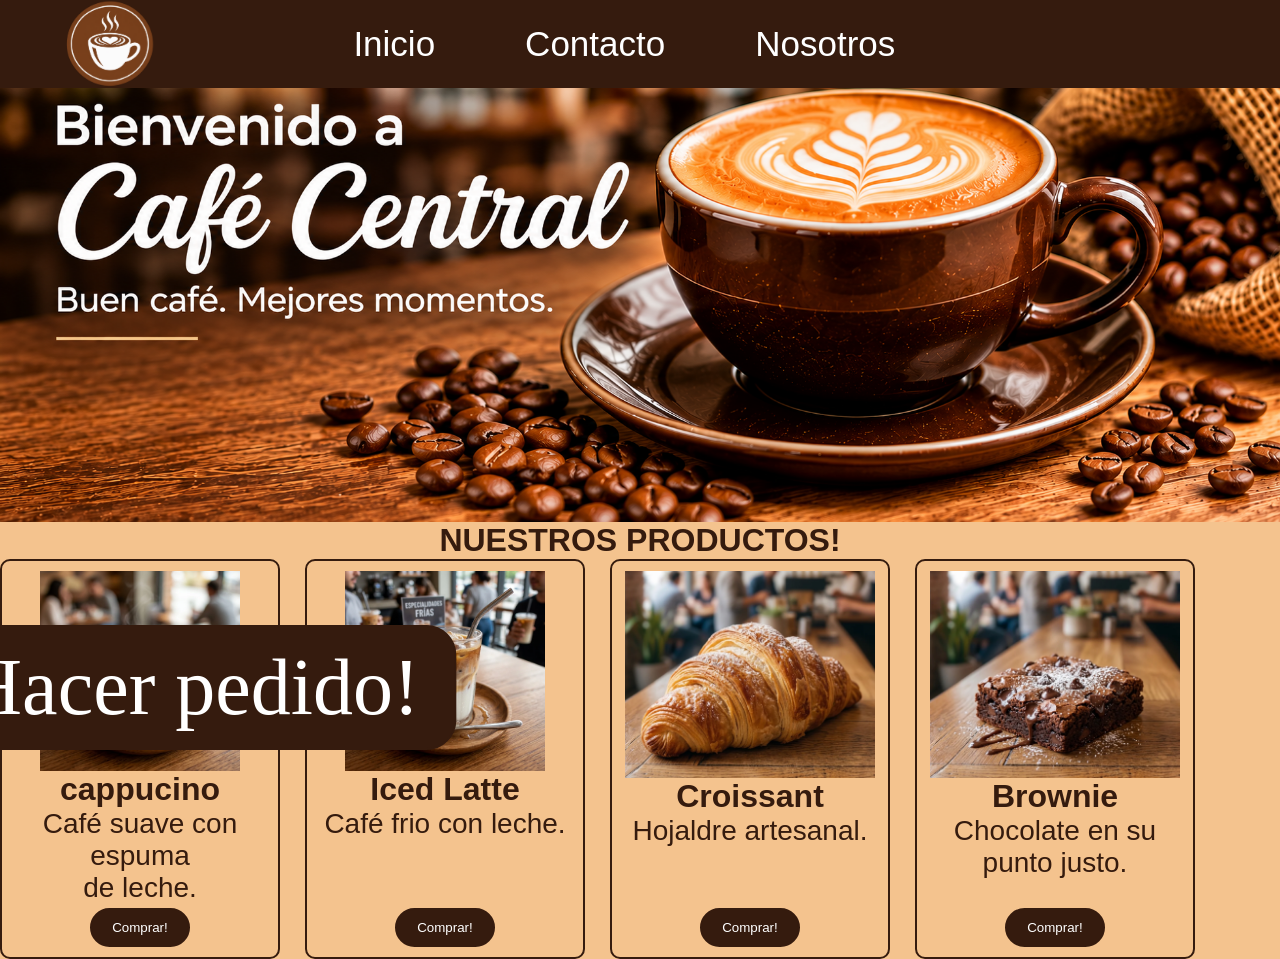
==== index.html @ 47ddc7c2 "creamos estructuras html y estilo css" ====
<!DOCTYPE html>
<html lang="es">
<head>
  <meta charset="UTF-8">
  <meta name="viewport" content="width=device-width, initial-scale=1.0">
  <title>Café Central</title>
  <link rel="shortcut icon" href="img/favicop.png" type="image/x-icon">
  <link rel="stylesheet" href="style.css">
</head>
<body>
  <header>
    <div class="encabezado">
      <img src="img/logo.png" alt="inicio">
      <nav class="menu">
        <a href="#">Inicio</a>
        <a href="#">Contacto</a>
        <a href="#">Nosotros</a>
      </nav>
    </div>
 </header>

<section class="seccion-portada">

    <div class="portada">
        <img src="img/CAFE_PORTADA.png" alt="portada">

        <button>Hacer pedido!</button>
    </div>

</section>

    <section class="seccion-procutos">

      <h2>NUESTROS PRODUCTOS!</h2> 
      <div class="PRODUCTOS">
      <ul>
        <li class="capuccino">
          <img src="img/cappuciono.webp" alt="cappuciono">
          <h2> cappucino</h2>
          <p>Café suave con espuma<br> de leche.</p>
           <button>
            <i class="fi fi-rr-shopping-cart"></i>
            Comprar!
          </button>
        </li>

        <li class="ice_latte">
          <img src="img/ice_latte.webp" alt="ice_latte">
          <h2> Iced Latte</h2>
          <p>Café frio con leche.</p>
          <button>
            <i class="fi fi-rr-shopping-cart"></i>
            Comprar!
          </button>
        </li>

      <li class="Croissant">
          <img src="img/Croissant.webp" alt="croissant">
          <h2> Croissant </h2>
          <p>Hojaldre artesanal.</p>
          <button>
            <i class="fi fi-rr-shopping-cart"></i>
            Comprar!
          </button>
      </li>
      
      <li class="Brownie">
          <img src="img/Brownie.webp" alt="Brownie">
          <h2>Brownie</h2>
          <p>Chocolate en su punto justo.</p>
          <button>
            <i class="fi fi-rr-shopping-cart"></i>
            Comprar!
          </button>
        </li>
      </ul>

    </section>

  </main>

  <footer>

  </footer>

  
</body>
</html>
---- style.css ----
* { 
  margin: 0;
  padding: 0;
  box-sizing: border-box;
 
}

body {
  font-family: Arial, Helvetica, sans-serif;
  background-color: #f4c38e;
  color: #351b0e;
}

header {
   background-color: #351b0e;
    padding: 15px 50px;
    position: fixed;
    top: 0;
    left: 0;
    width: 100%;
    z-index: 1000; 
}

.encabezado { 
  position: sticky;
  z-index: 1000;
  display: flex;
  align-items: center;
  width: 58px;
  height: 58px;
}

.encabezado img {
  position: fixed;
    width: 120px;
    height: 120px;
}

.encabezado nav {
  display: flex;
  padding: 0 480%;
  gap: 40px;
 
}

.encabezado a {
  text-decoration: none;
  color: white;
  font-size: 35px;
  padding: 12px 25px;
  border-radius: 30px;
}

.encabezado a:hover{
  background-color: #f4c38e;
  color: #351b0e;
  
}

.portada img {
    width: 100%;
    display: block;
    object-fit: cover;
}

.portada button {
    position: absolute;
    bottom: 150px;
    left: 15%;
    transform: translateX(-50%);

    background-color: #351b0e;
    font-size: 80px;
    font-family: Palace script MT;
    color: white;
    padding: 15px 35px;
    border: 2px solid #351b0e;
    border-radius: 30px;
    cursor: pointer;
    width: auto;
    z-index: 2;
}

h2 {
  text-align: center;
 font-size: xx-large;
  
}

.presentacion h1 {
  font-family: Palace script MT;
  font-size: 110px;
}

.seccion-procutos div {
  width: 100%;
  display: flex;
  align-items: center;
  font-size: 28px;
  border-radius: 70px;
}
.PRODUCTOS {
  display: flex;
  text-align: center;
  gap: 40px;
  border: 20px;
}

.PRODUCTOS ul {
    display: flex;
    gap: 25px;
    list-style: none;
}

.PRODUCTOS li {
    display: flex;
    flex-direction: column;
    align-items: center;
    text-align: center;
    border: 2px solid #351b0e;
    padding: 10px;
    border-radius: 10px;
    width: 280px;
    height: 400px;
}

.PRODUCTOS button {
    margin-top: auto;
    background-color: #351b0e;
    color: white;
    border: 2px solid #351b0e;
    padding: 10px 20px;
    border-radius: 20px;
    cursor: pointer;
    gap: 25px;
}
  


.capuccino img {
    width: 200px;
    height: auto;
}

.ice_latte img {
    width: 200px;
    height: auto;
}

.Croissant img {
    width: 250px;
    height: auto;
}

.Brownie img {
    width: 250px;
    height: auto;
}

.Croissant button {
   background-color: #351b0e;
    color: white;
    border: 2px solid #351b0e;
    padding: 10px 20px;
    border-radius: 20px;
    cursor: pointer;
}

.ice_latte button {
   background-color: #351b0e;
    color: white;
    border: 2px solid #351b0e;
    padding: 10px 20px;
    border-radius: 20px;
    cursor: pointer;
}

.capuccino button {
   background-color: #351b0e;
    color: white;
    border: 2px solid #351b0e;
    padding: 10px 20px;
    border-radius: 20px;
    cursor: pointer;
}

.Brownie button {
   background-color: #351b0e;
    color: white;
    border: 2px solid #351b0e;
    padding: 10px 20px;
    border-radius: 20px;
    cursor: pointer;
}

button:hover {
    background-color: #f4c38e;
    color: #351b0e;
}
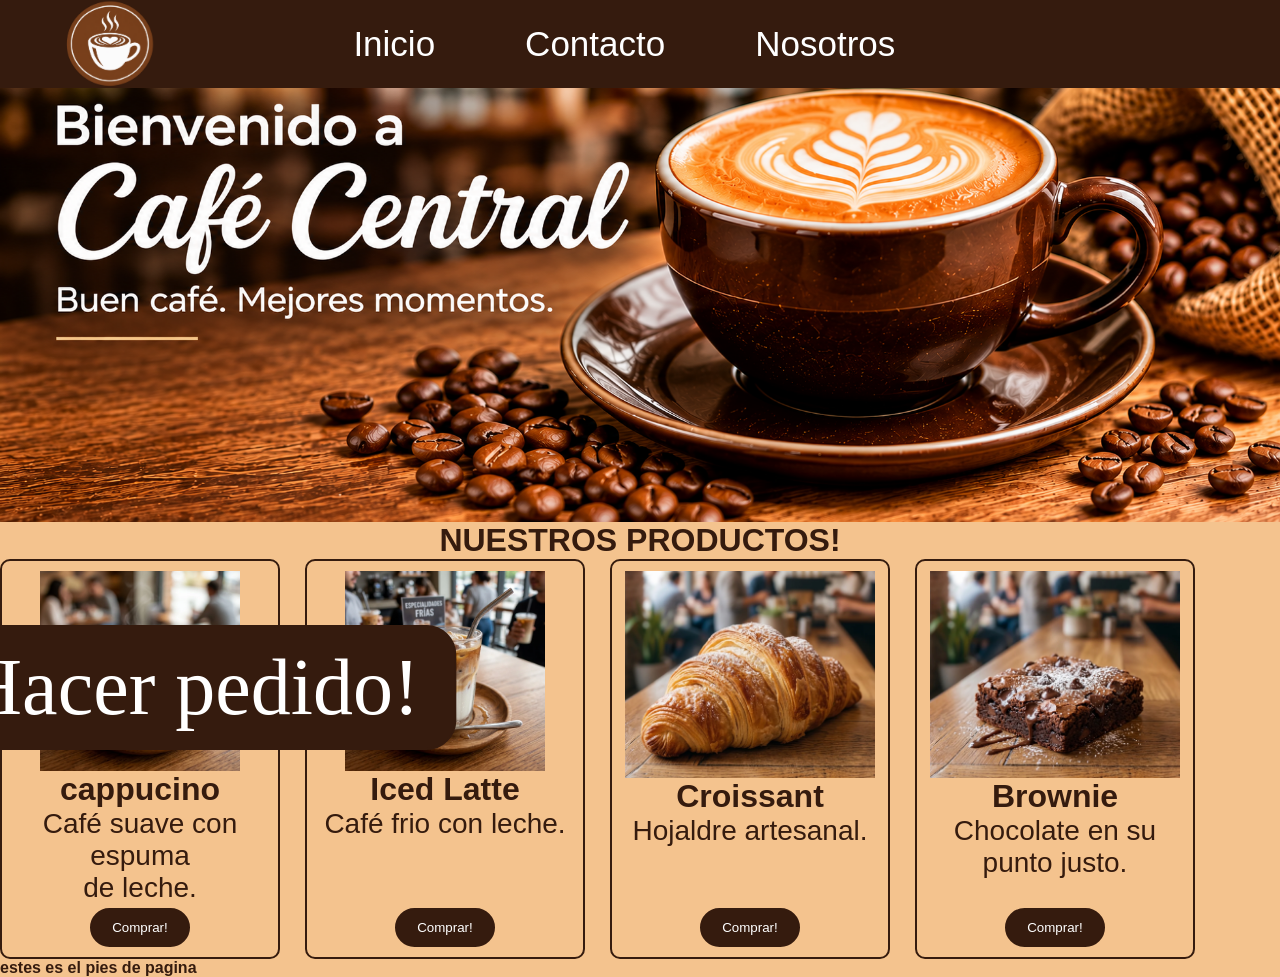
==== commit 3d46f3b4: "agregue un nuevo titulo en el footer" ====
--- a/index.html
+++ b/index.html
@@ -80,7 +80,7 @@
   </main>
 
   <footer>
-
+<h4>estes es el pies de pagina</h4>
   </footer>
 
   
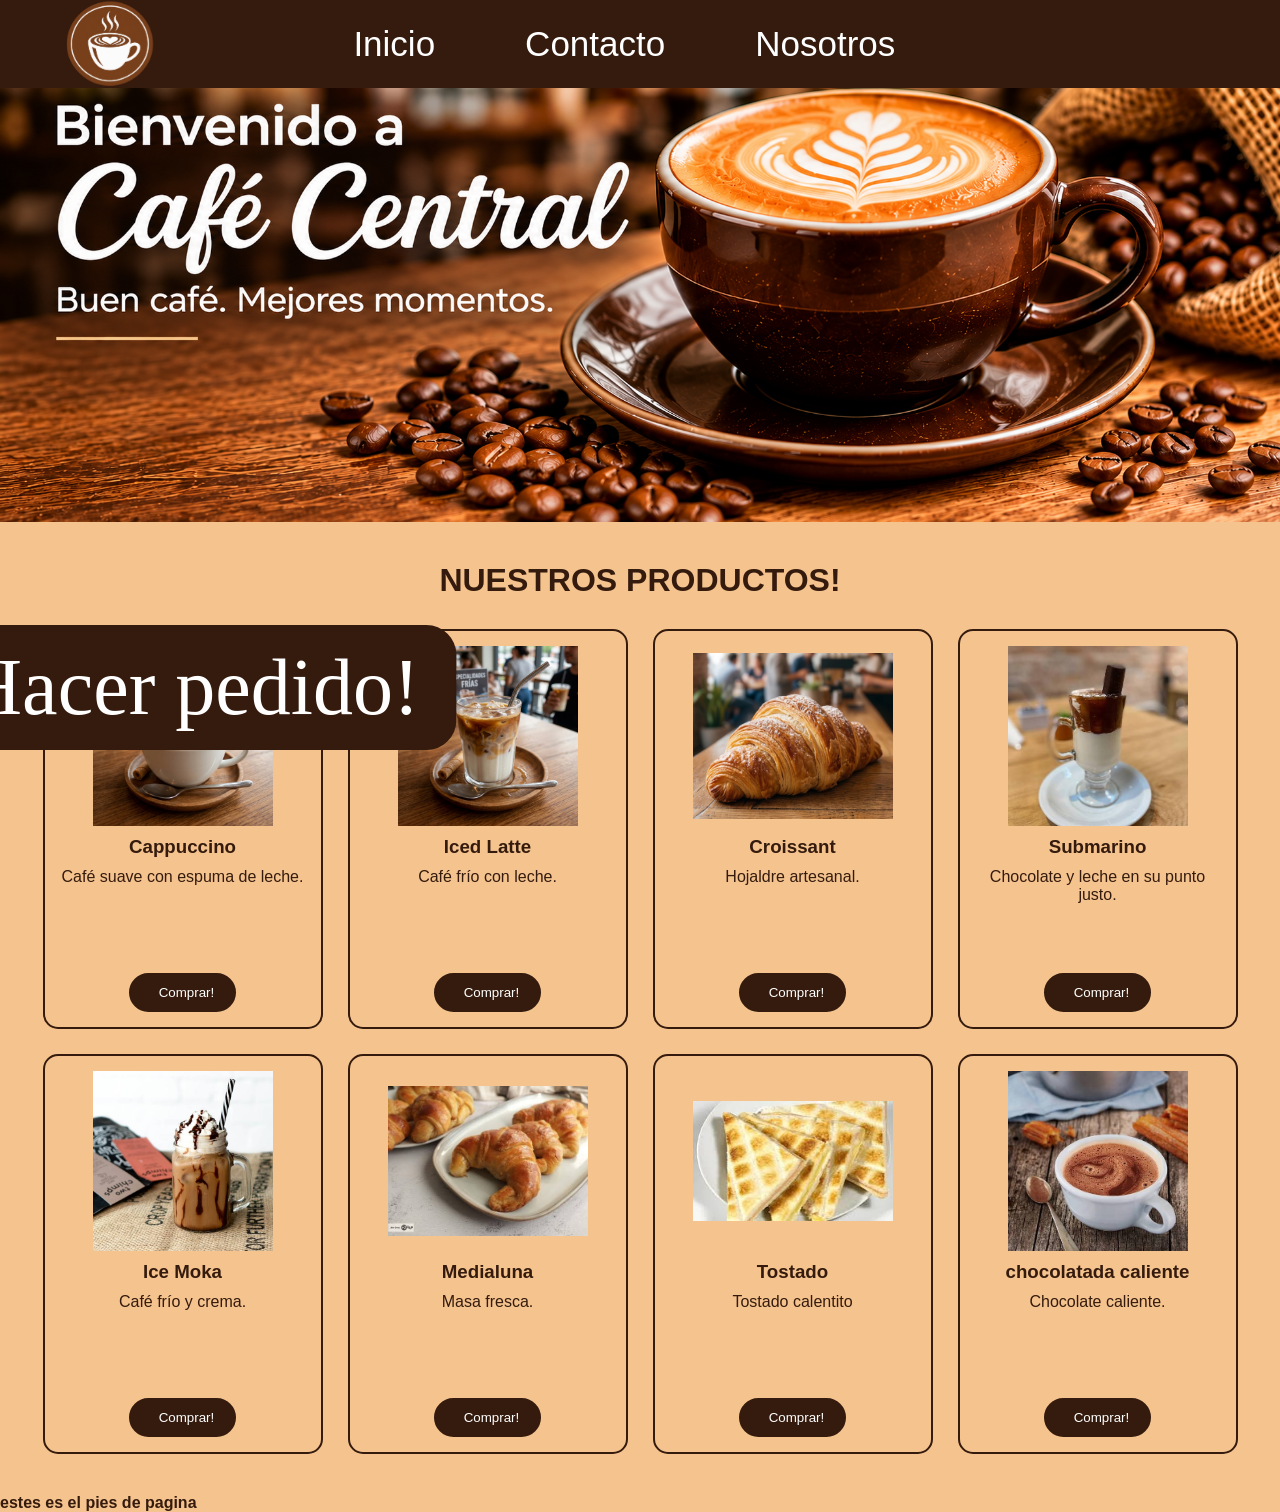
==== commit 9a4d8ba2: "se agrego modificaciones a nosotros, y productoss en pagina de inicio" ====
--- a/index.html
+++ b/index.html
@@ -6,15 +6,16 @@
   <title>Café Central</title>
   <link rel="shortcut icon" href="img/favicop.png" type="image/x-icon">
   <link rel="stylesheet" href="style.css">
+  <link rel='stylesheet' href='https://cdn-uicons.flaticon.com/3.0.0/uicons-regular-rounded/css/uicons-regular-rounded.css'>
 </head>
 <body>
   <header>
     <div class="encabezado">
       <img src="img/logo.png" alt="inicio">
       <nav class="menu">
-        <a href="#">Inicio</a>
-        <a href="#">Contacto</a>
-        <a href="#">Nosotros</a>
+        <a href="index.html">Inicio</a>
+        <a href="contacto.html">Contacto</a>
+        <a href="nosotros.html">Nosotros</a>
       </nav>
     </div>
  </header>
@@ -28,56 +29,97 @@
     </div>
 
 </section>
+   
+<section class="seccion-productos">
 
-    <section class="seccion-procutos">
+  <h2>NUESTROS PRODUCTOS!</h2>
 
-      <h2>NUESTROS PRODUCTOS!</h2> 
-      <div class="PRODUCTOS">
-      <ul>
-        <li class="capuccino">
-          <img src="img/cappuciono.webp" alt="cappuciono">
-          <h2> cappucino</h2>
-          <p>Café suave con espuma<br> de leche.</p>
-           <button>
-            <i class="fi fi-rr-shopping-cart"></i>
-            Comprar!
-          </button>
-        </li>
+  <ul class="lista-productos">
 
-        <li class="ice_latte">
-          <img src="img/ice_latte.webp" alt="ice_latte">
-          <h2> Iced Latte</h2>
-          <p>Café frio con leche.</p>
-          <button>
-            <i class="fi fi-rr-shopping-cart"></i>
-            Comprar!
-          </button>
-        </li>
+    <li class="producto">
+      <img src="img/cappuciono.webp" alt="Cappuccino">
+      <h3>Cappuccino</h3>
+      <p>Café suave con espuma de leche.</p>
+      <button>
+        <i class="fi fi-rr-shopping-cart"></i>
+        Comprar!
+      </button>
+    </li>
 
-      <li class="Croissant">
-          <img src="img/Croissant.webp" alt="croissant">
-          <h2> Croissant </h2>
-          <p>Hojaldre artesanal.</p>
-          <button>
-            <i class="fi fi-rr-shopping-cart"></i>
-            Comprar!
-          </button>
-      </li>
-      
-      <li class="Brownie">
-          <img src="img/Brownie.webp" alt="Brownie">
-          <h2>Brownie</h2>
-          <p>Chocolate en su punto justo.</p>
-          <button>
-            <i class="fi fi-rr-shopping-cart"></i>
-            Comprar!
-          </button>
-        </li>
-      </ul>
+    <li class="producto">
+      <img src="img/ice_latte.webp" alt="Iced Latte">
+      <h3>Iced Latte</h3>
+      <p>Café frío con leche.</p>
+      <button>
+        <i class="fi fi-rr-shopping-cart"></i>
+        Comprar!
+      </button>
+    </li>
 
-    </section>
+    <li class="producto">
+      <img src="img/Croissant.webp" alt="Croissant">
+      <h3>Croissant</h3>
+      <p>Hojaldre artesanal.</p>
+      <button>
+        <i class="fi fi-rr-shopping-cart"></i>
+        Comprar!
+      </button>
+    </li>
 
-  </main>
+    <li class="producto">
+      <img src="img/submarino.jpg" alt="Submarino">
+      <h3>Submarino</h3>
+      <p>Chocolate y leche en su punto justo.</p>
+      <button>
+        <i class="fi fi-rr-shopping-cart"></i>
+        Comprar!
+      </button>
+    </li>
+
+    <li class="producto">
+      <img src="img/ice-moka.jpg" alt="Ice Moka">
+      <h3>Ice Moka</h3>
+      <p>Café frío y crema.</p>
+      <button>
+        <i class="fi fi-rr-shopping-cart"></i>
+        Comprar!
+      </button>
+    </li>
+
+    <li class="producto">
+      <img src="img/medialuna.jpg" alt="Medialuna">
+      <h3>Medialuna</h3>
+      <p>Masa fresca.</p>
+      <button>
+        <i class="fi fi-rr-shopping-cart"></i>
+        Comprar!
+      </button>
+    </li>
+
+    <li class="producto">
+      <img src="img/tostado.jpg" alt="tostado">
+      <h3>Tostado</h3>
+      <p>Tostado calentito</p>
+      <button>
+        <i class="fi fi-rr-shopping-cart"></i>
+        Comprar!
+      </button>
+    </li>
+
+      <li class="producto">
+      <img src="img/chocolatada.jpg" alt="chocolatada">
+      <h3>chocolatada caliente</h3>
+      <p>Chocolate caliente.</p>
+      <button>
+        <i class="fi fi-rr-shopping-cart"></i>
+        Comprar!
+      </button>
+    </li>
+
+
+  </ul>
+</section>
+
 
   <footer>
 <h4>estes es el pies de pagina</h4>
--- a/style.css
+++ b/style.css
@@ -87,44 +87,58 @@
   
 }
 
-.presentacion h1 {
-  font-family: Palace script MT;
-  font-size: 110px;
+
+/* CONTENEDOR DE PRODUCTOS */
+.seccion-productos {
+    padding: 40px;
 }
 
-.seccion-procutos div {
-  width: 100%;
-  display: flex;
-  align-items: center;
-  font-size: 28px;
-  border-radius: 70px;
-}
-.PRODUCTOS {
-  display: flex;
-  text-align: center;
-  gap: 40px;
-  border: 20px;
+.seccion-productos h2 {
+    text-align: center;
+    margin-bottom: 30px;
 }
 
-.PRODUCTOS ul {
+/* LISTA DE PRODUCTOS */
+.lista-productos {
     display: flex;
+    justify-content: center;
+    flex-wrap: wrap;
     gap: 25px;
     list-style: none;
 }
 
-.PRODUCTOS li {
+/* TODAS LAS TARJETAS */
+.producto {
     display: flex;
     flex-direction: column;
     align-items: center;
     text-align: center;
+    width: 280px;
+    min-height: 400px;
+    padding: 15px;
     border: 2px solid #351b0e;
-    padding: 10px;
-    border-radius: 10px;
-    width: 280px;
-    height: 400px;
+    border-radius: 15px;
 }
 
-.PRODUCTOS button {
+/* TODAS LAS IMÁGENES */
+.producto img {
+    width: 200px;
+    height: 180px;
+    object-fit: contain;
+}
+
+/* TODOS LOS TÍTULOS */
+.producto h3 {
+    margin: 10px 0;
+}
+
+/* TODAS LAS DESCRIPCIONES */
+.producto p {
+    margin-bottom: 15px;
+}
+
+/* TODOS LOS BOTONES */
+.producto button {
     margin-top: auto;
     background-color: #351b0e;
     color: white;
@@ -132,68 +146,15 @@
     padding: 10px 20px;
     border-radius: 20px;
     cursor: pointer;
-    gap: 25px;
-}
-  
-
-
-.capuccino img {
-    width: 200px;
-    height: auto;
 }
 
-.ice_latte img {
-    width: 200px;
-    height: auto;
-}
-
-.Croissant img {
-    width: 250px;
-    height: auto;
-}
-
-.Brownie img {
-    width: 250px;
-    height: auto;
-}
-
-.Croissant button {
-   background-color: #351b0e;
-    color: white;
-    border: 2px solid #351b0e;
-    padding: 10px 20px;
-    border-radius: 20px;
-    cursor: pointer;
-}
-
-.ice_latte button {
-   background-color: #351b0e;
-    color: white;
-    border: 2px solid #351b0e;
-    padding: 10px 20px;
-    border-radius: 20px;
-    cursor: pointer;
-}
-
-.capuccino button {
-   background-color: #351b0e;
-    color: white;
-    border: 2px solid #351b0e;
-    padding: 10px 20px;
-    border-radius: 20px;
-    cursor: pointer;
-}
-
-.Brownie button {
-   background-color: #351b0e;
-    color: white;
-    border: 2px solid #351b0e;
-    padding: 10px 20px;
-    border-radius: 20px;
-    cursor: pointer;
-}
-
-button:hover {
+/* EFECTO AL PASAR EL MOUSE */
+.producto button:hover {
     background-color: #f4c38e;
     color: #351b0e;
 }
+
+/* ICONO DEL CARRITO */
+.producto button i {
+    margin-right: 8px;
+}
